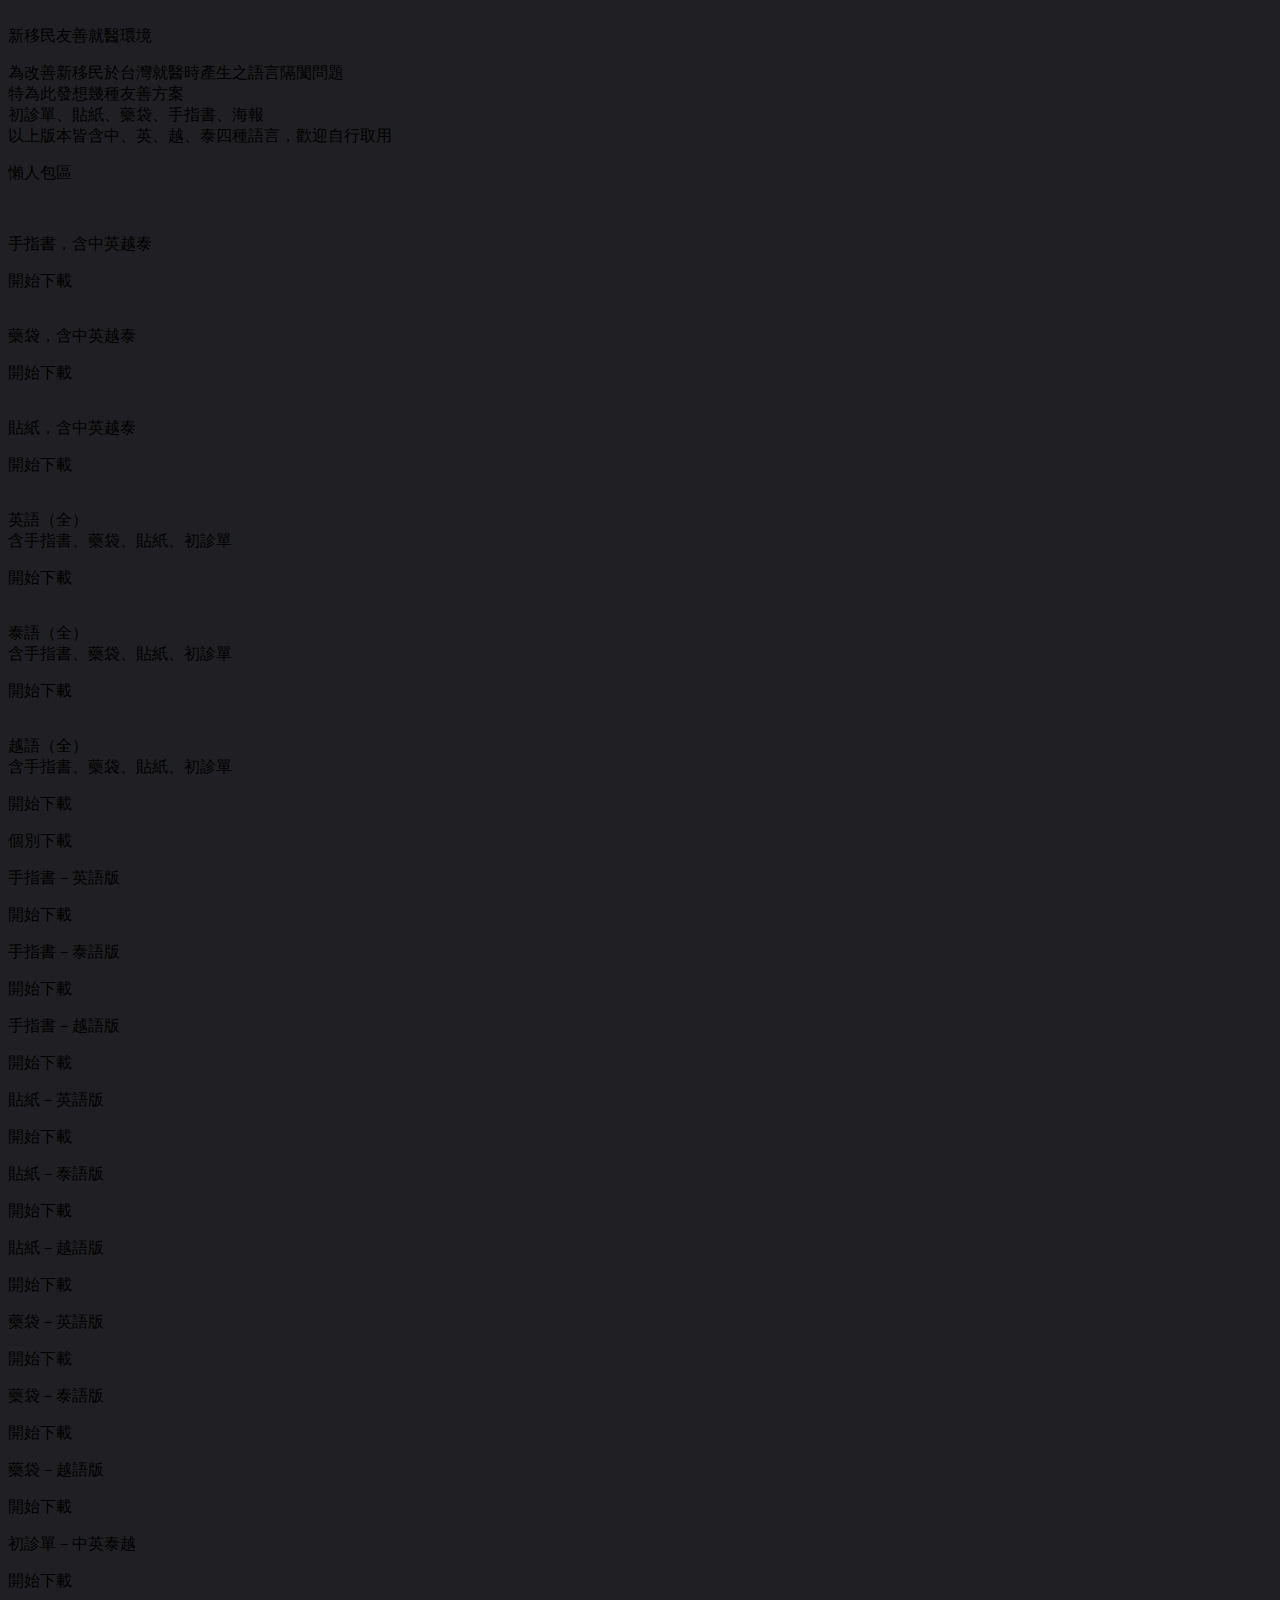
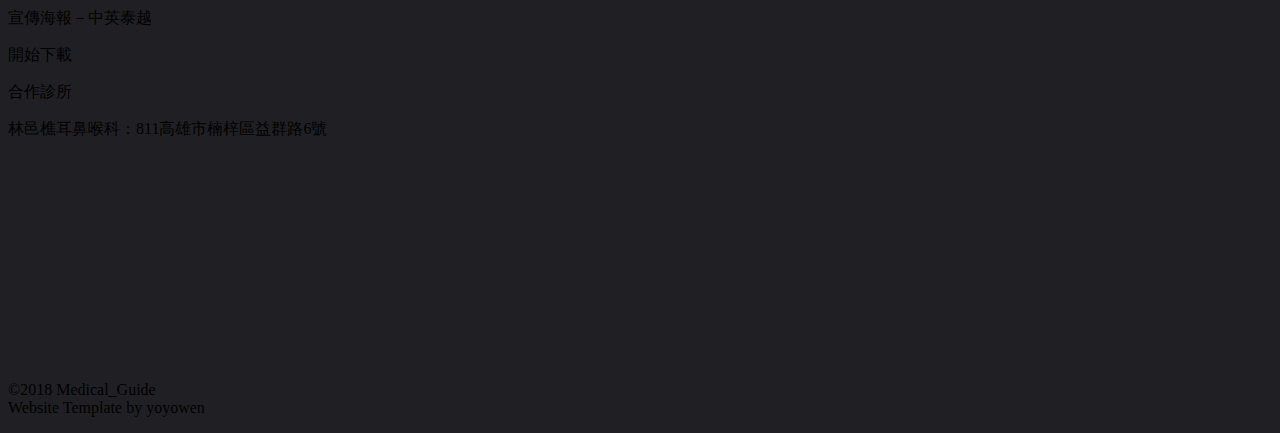
==== index.html @ f5ec99e2 "Update index.html" ====
<!DOCTYPE html>
<html lang="en">
<head>
	<meta charset="UTF-8">
	<title>新移民友善就醫</title>
	<link rel="stylesheet" href="all.css">
	<script src="https://code.jquery.com/jquery-3.1.0.js"></script>
</head>
<body bgcolor="#202024">
	<div class="intro" >
		<img src="pic/bg.jpg" alt="">
		<div class="intro_text">
		新移民友善就醫環境
			<p>
			為改善新移民於台灣就醫時產生之語言隔閡問題 <br>
			特為此發想幾種友善方案 <br>
			初診單、貼紙、藥袋、手指書、海報 <br>
			以上版本皆含中、英、越、泰四種語言，歡迎自行取用
			</p>
		</div>
	</div>
	<div class="wrap">
		<div class="title_1">
			<p>懶人包區</p>
		</div>

		<div class="box_1">
			<img src="pic/finger.jpg" alt="">
			<p>手指書，含中英越泰</p>
			<div class="button" onclick="location.href='doc/手指書（全）.rar'" style="cursor:pointer">
				開始下載
			</div>
		</div>
		<div class="box_1">
			<img src="pic/bag.jpg" alt="">
			<p>藥袋，含中英越泰</p>
			<div class="button" onclick="location.href='doc/藥袋（全）.rar'" style="cursor:pointer">
				開始下載
			</div>			
		</div>
		<div class="box_1">
			<img src="pic/smile.jpg" alt="">
			<p>貼紙，含中英越泰</p>
			<div class="button" onclick="location.href='doc/貼紙（全）.rar'" style="cursor:pointer">
				開始下載
			</div>
		</div>
		<div class="box_1">
			<img src="pic/english.jpg" alt="">
			<p>英語（全） <br> 含手指書、藥袋、貼紙、初診單</p>
			<div class="button" onclick="location.href='doc/英語（全）.rar'" style="cursor:pointer">
				開始下載
			</div>
		</div>
		<div class="box_1">
			<img src="pic/thai.jpg" alt="">
			<p>泰語（全） <br> 含手指書、藥袋、貼紙、初診單</p>
			<div class="button" onclick="location.href='doc/泰語（全）.rar'" style="cursor:pointer">
				開始下載
			</div>
		</div>
		<div class="box_1">
			<img src="pic/vie.jpg" alt="">
			<p>越語（全） <br> 含手指書、藥袋、貼紙、初診單</p>
			<div class="button" onclick="location.href='doc/越語（全）.rar'" style="cursor:pointer">
				開始下載
			</div>
		</div>

		<div class="title_1">
			<p>個別下載</p>
		</div>
		<div class="box_2">
			<p>手指書－英語版</p>
			<div class="button" onclick="location.href='doc/手指書－英語版.pdf'" style="cursor:pointer">
				開始下載
			</div>
		</div>
		<div class="box_2">
			<p>手指書－泰語版</p>
			<div class="button" onclick="location.href='doc/手指書－泰語版.pdf'" style="cursor:pointer">
				開始下載
			</div>
		</div>
		<div class="box_2">
			<p>手指書－越語版</p>
			<div class="button" onclick="location.href='doc/手指書－越語版.pdf'" style="cursor:pointer">
				開始下載
			</div>
		</div>
		<div class="box_2">
			<p>貼紙－英語版</p>
			<div class="button" onclick="location.href='doc/貼紙－英語版.rar'" style="cursor:pointer">
				開始下載
			</div>
		</div>
		<div class="box_2">
			<p>貼紙－泰語版</p>
			<div class="button" onclick="location.href='doc/貼紙－泰語版.rar'" style="cursor:pointer">
				開始下載
			</div>
		</div>
		<div class="box_2">
			<p>貼紙－越語版</p>
			<div class="button" onclick="location.href='doc/貼紙－越語版.rar'" style="cursor:pointer">
				開始下載
			</div>
		</div>
		<div class="box_2">
			<p>藥袋－英語版</p>
			<div class="button" onclick="location.href='doc/藥袋－英語版.pdf'" style="cursor:pointer">
				開始下載
			</div>
		</div>
		<div class="box_2">
			<p>藥袋－泰語版</p>
			<div class="button" onclick="location.href='doc/藥袋－泰語版.pdf'" style="cursor:pointer">
				開始下載
			</div>
		</div>
		<div class="box_2">
			<p>藥袋－越語版</p>
			<div class="button" onclick="location.href='doc/藥袋－越語版.pdf'" style="cursor:pointer">
				開始下載
			</div>
		</div>
		<div class="box_2">
			<p>初診單－中英泰越</p>
			<div class="button" onclick="location.href='doc/初診單4in1.pdf'" style="cursor:pointer">
				開始下載
			</div>
		</div>
		<div class="box_2">
			<p>宣傳海報－中英泰越</p>
			<div class="button" onclick="location.href='doc/宣傳海報.pptx'" style="cursor:pointer">
				開始下載
			</div>
		</div>
		<div class="title_1">
			<p>合作診所</p>
		</div>
		<div class="box_3">
			<p>林邑樵耳鼻喉科：811高雄市楠梓區益群路6號</p>
			<iframe src="https://www.google.com/maps/embed?pb=!1m18!1m12!1m3!1d3680.123410712861!2d120.29556561537717!3d22.72365393313476!2m3!1f0!2f0!3f0!3m2!1i1024!2i768!4f13.1!3m3!1m2!1s0x346e0f9ffc0f2d9b%3A0x970c317035883093!2zODEx6auY6ZuE5biC5qWg5qKT5Y2A55uK576k6LevNuiZnw!5e0!3m2!1szh-TW!2stw!4v1525762111910" width="900" height="205" frameborder="0" style="border:0" allowfullscreen></iframe>
		</div>
		<!--
		<div class="title_1">
			<p>照片集錦</p>
		</div>
		-->

	</div>
	<div class="footer">
			<p>©2018 Medical_Guide  <br>
			Website Template by yoyowen</p>
	</div>
</body>
</html>
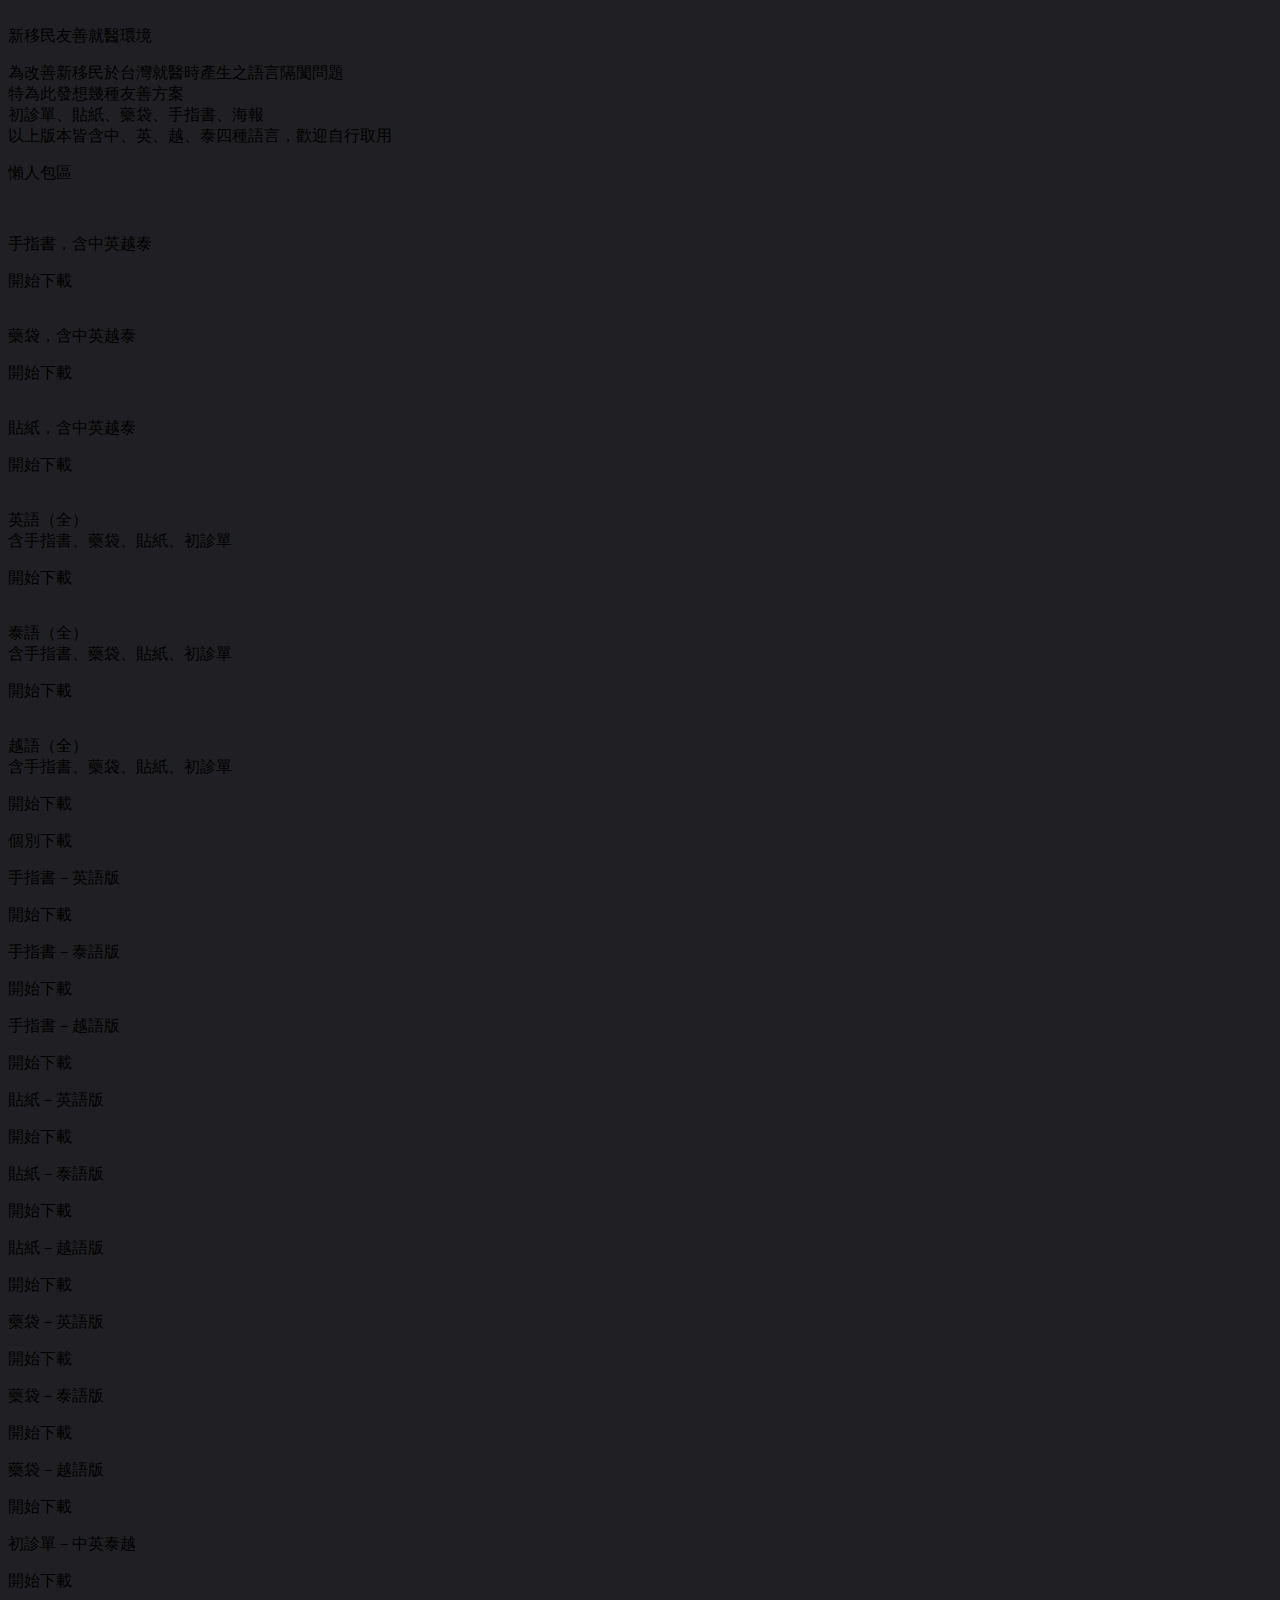
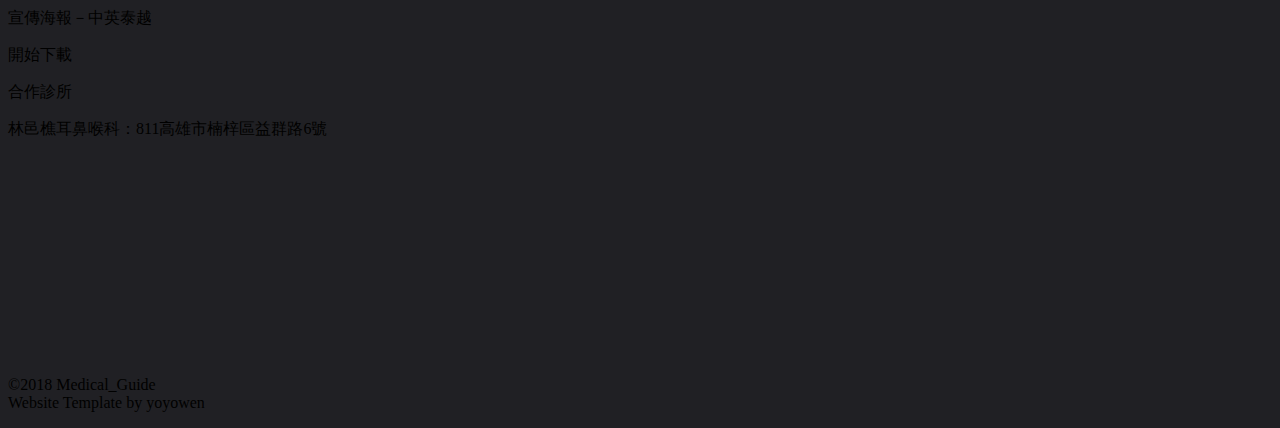
==== commit b1209f98: "Add files via upload" ====
--- a/index.html
+++ b/index.html
@@ -141,7 +141,7 @@
 		</div>
 		<div class="box_3">
 			<p>林邑樵耳鼻喉科：811高雄市楠梓區益群路6號</p>
-			<iframe src="https://www.google.com/maps/embed?pb=!1m18!1m12!1m3!1d3680.123410712861!2d120.29556561537717!3d22.72365393313476!2m3!1f0!2f0!3f0!3m2!1i1024!2i768!4f13.1!3m3!1m2!1s0x346e0f9ffc0f2d9b%3A0x970c317035883093!2zODEx6auY6ZuE5biC5qWg5qKT5Y2A55uK576k6LevNuiZnw!5e0!3m2!1szh-TW!2stw!4v1525762111910" width="900" height="205" frameborder="0" style="border:0" allowfullscreen></iframe>
+			<iframe src="https://www.google.com/maps/embed?pb=!1m18!1m12!1m3!1d3680.123410712861!2d120.29556561537717!3d22.72365393313476!2m3!1f0!2f0!3f0!3m2!1i1024!2i768!4f13.1!3m3!1m2!1s0x346e0f9ffc0f2d9b%3A0x970c317035883093!2zODEx6auY6ZuE5biC5qWg5qKT5Y2A55uK576k6LevNuiZnw!5e0!3m2!1szh-TW!2stw!4v1525762111910" width="900" height="200" frameborder="0" style="border:0" allowfullscreen></iframe>
 		</div>
 		<!--
 		<div class="title_1">
@@ -155,4 +155,4 @@
 			Website Template by yoyowen</p>
 	</div>
 </body>
-</html>
+</html>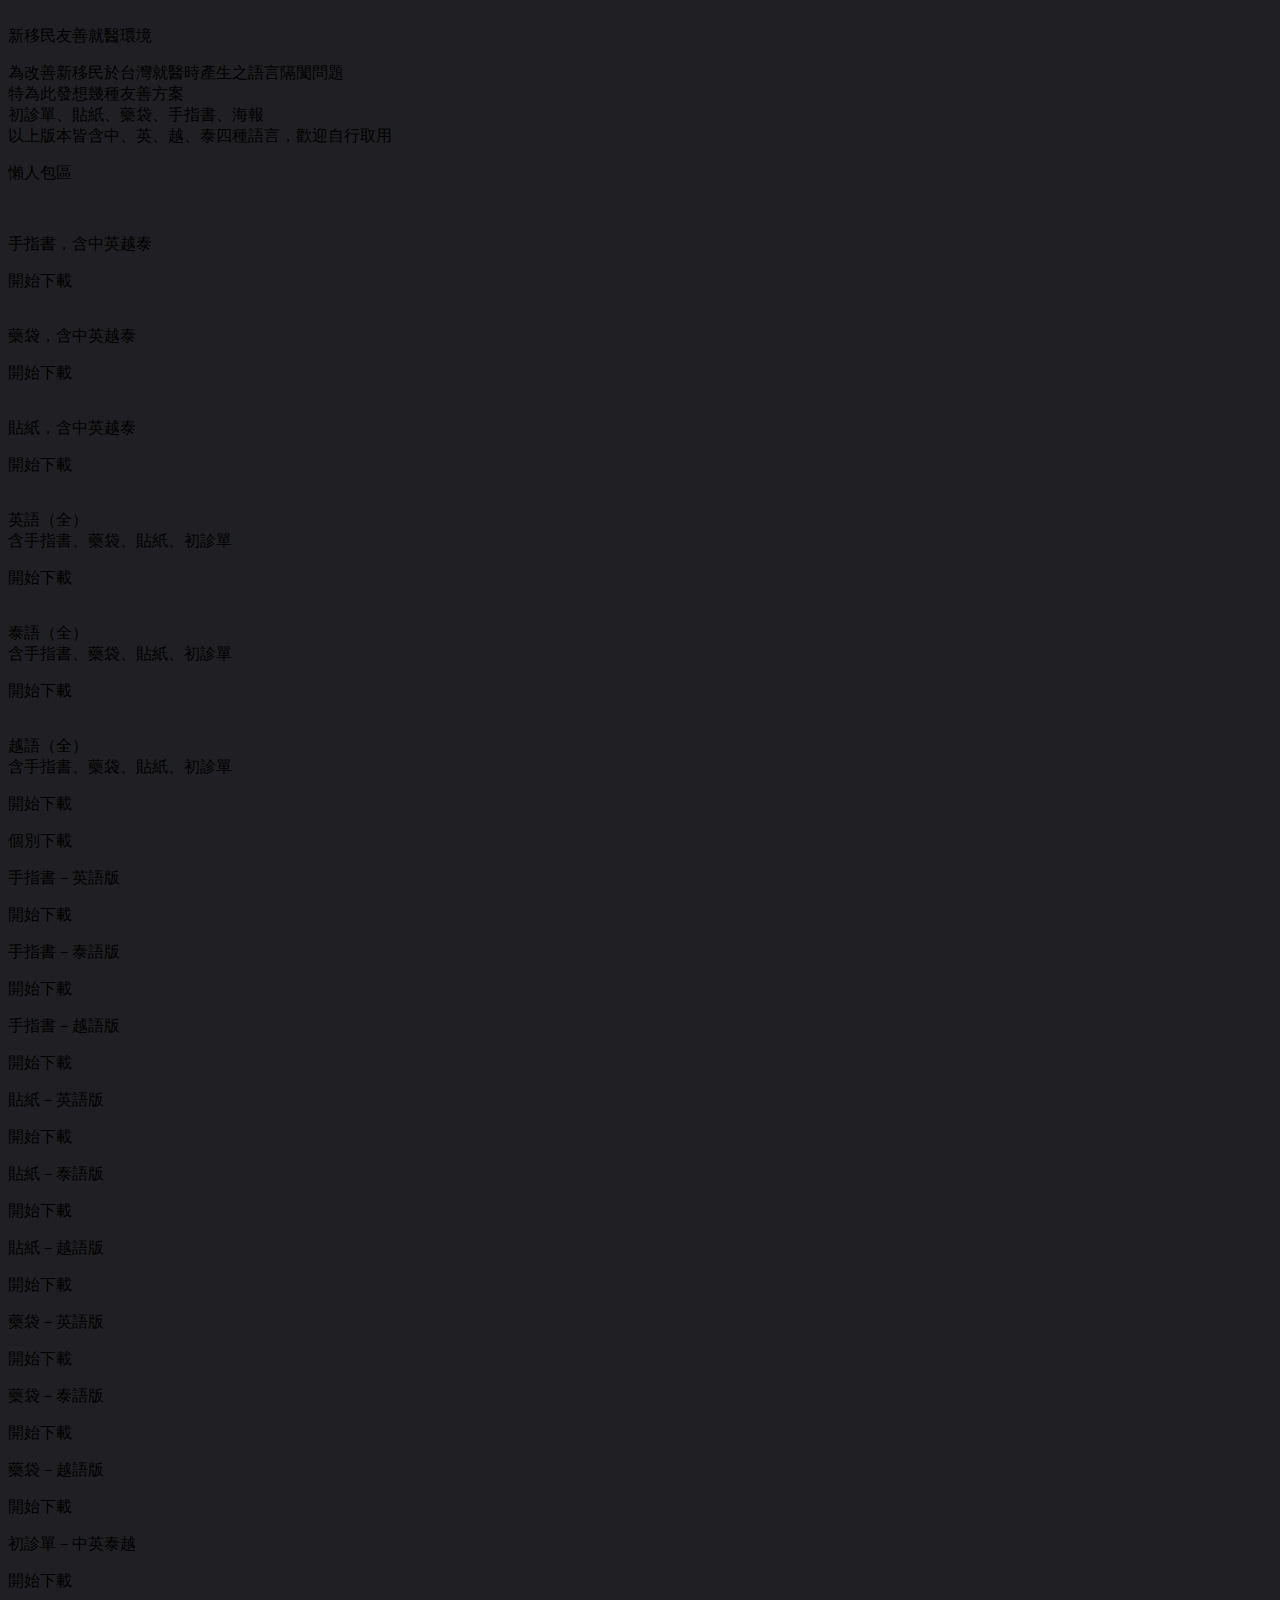
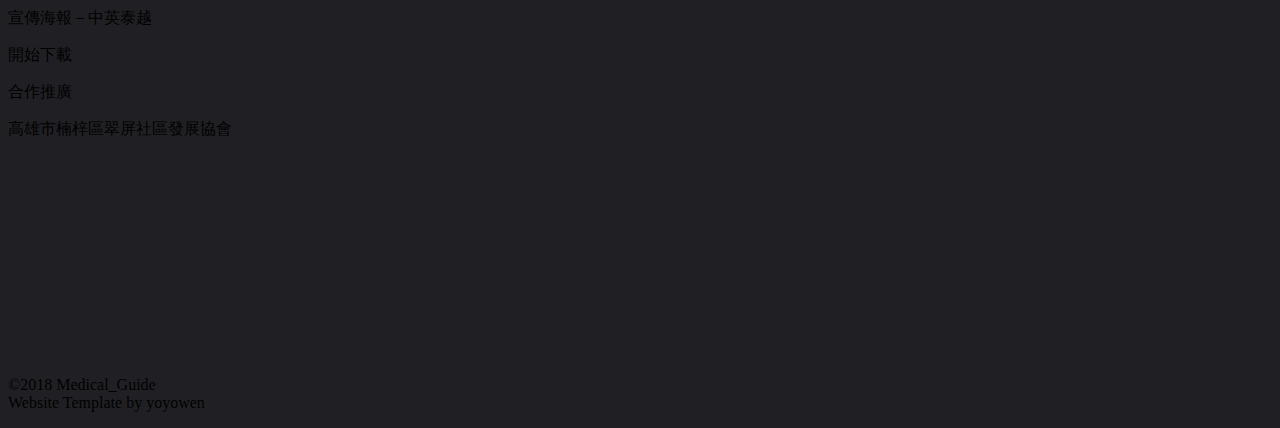
==== commit caa92d97: "Add files via upload" ====
--- a/index.html
+++ b/index.html
@@ -137,11 +137,11 @@
 			</div>
 		</div>
 		<div class="title_1">
-			<p>合作診所</p>
+			<p>合作推廣</p>
 		</div>
 		<div class="box_3">
-			<p>林邑樵耳鼻喉科：811高雄市楠梓區益群路6號</p>
-			<iframe src="https://www.google.com/maps/embed?pb=!1m18!1m12!1m3!1d3680.123410712861!2d120.29556561537717!3d22.72365393313476!2m3!1f0!2f0!3f0!3m2!1i1024!2i768!4f13.1!3m3!1m2!1s0x346e0f9ffc0f2d9b%3A0x970c317035883093!2zODEx6auY6ZuE5biC5qWg5qKT5Y2A55uK576k6LevNuiZnw!5e0!3m2!1szh-TW!2stw!4v1525762111910" width="900" height="200" frameborder="0" style="border:0" allowfullscreen></iframe>
+			<p>高雄市楠梓區翠屏社區發展協會</p>
+			<iframe src="https://www.google.com/maps/embed?pb=!1m14!1m8!1m3!1d230.00243305815562!2d120.3026482!3d22.7267944!3m2!1i1024!2i768!4f13.1!3m3!1m2!1s0x346e0fa16106aa2b%3A0xdc10e6360be429f3!2z6auY6ZuE5biC5qWg5qKT5Y2A57-g5bGP56S-5Y2A55m85bGV5Y2U5pyD!5e0!3m2!1szh-TW!2stw!4v1525763842924" width="900" height="200" frameborder="0" style="border:0" allowfullscreen></iframe>
 		</div>
 		<!--
 		<div class="title_1">
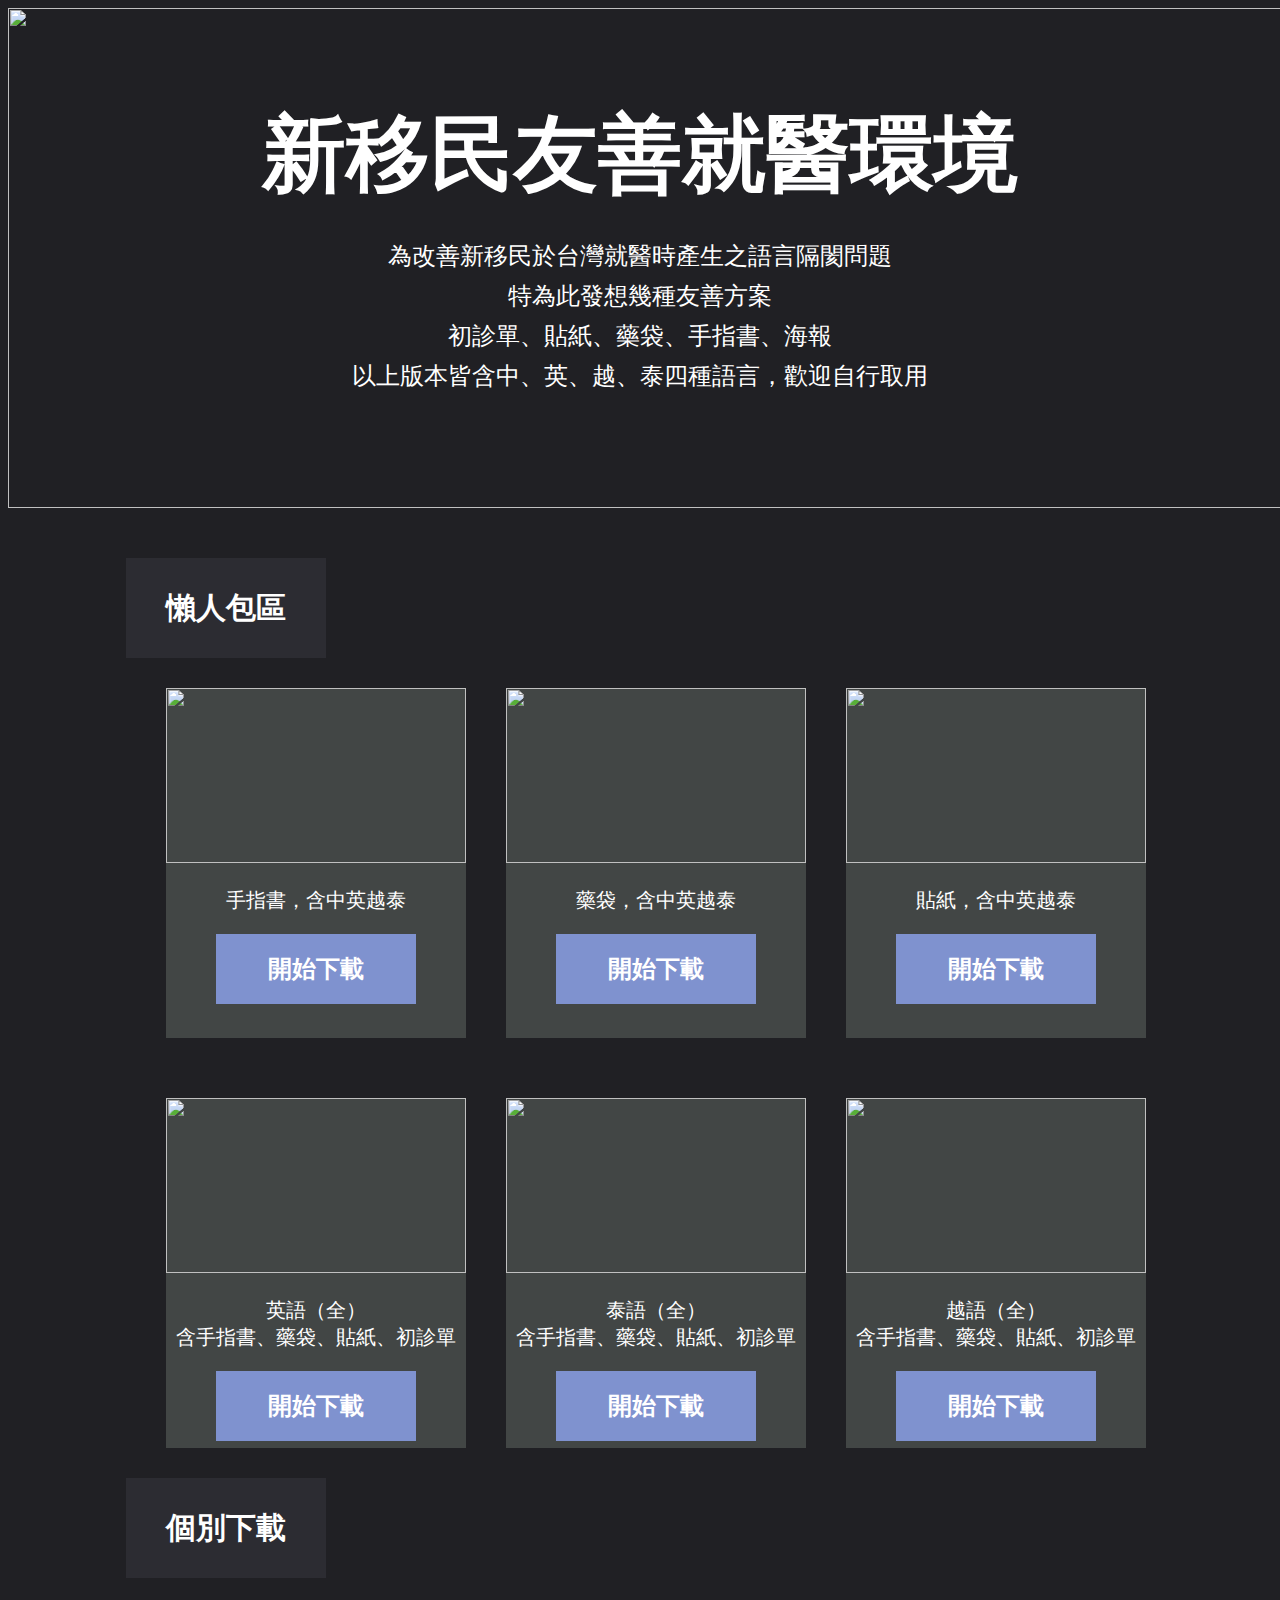
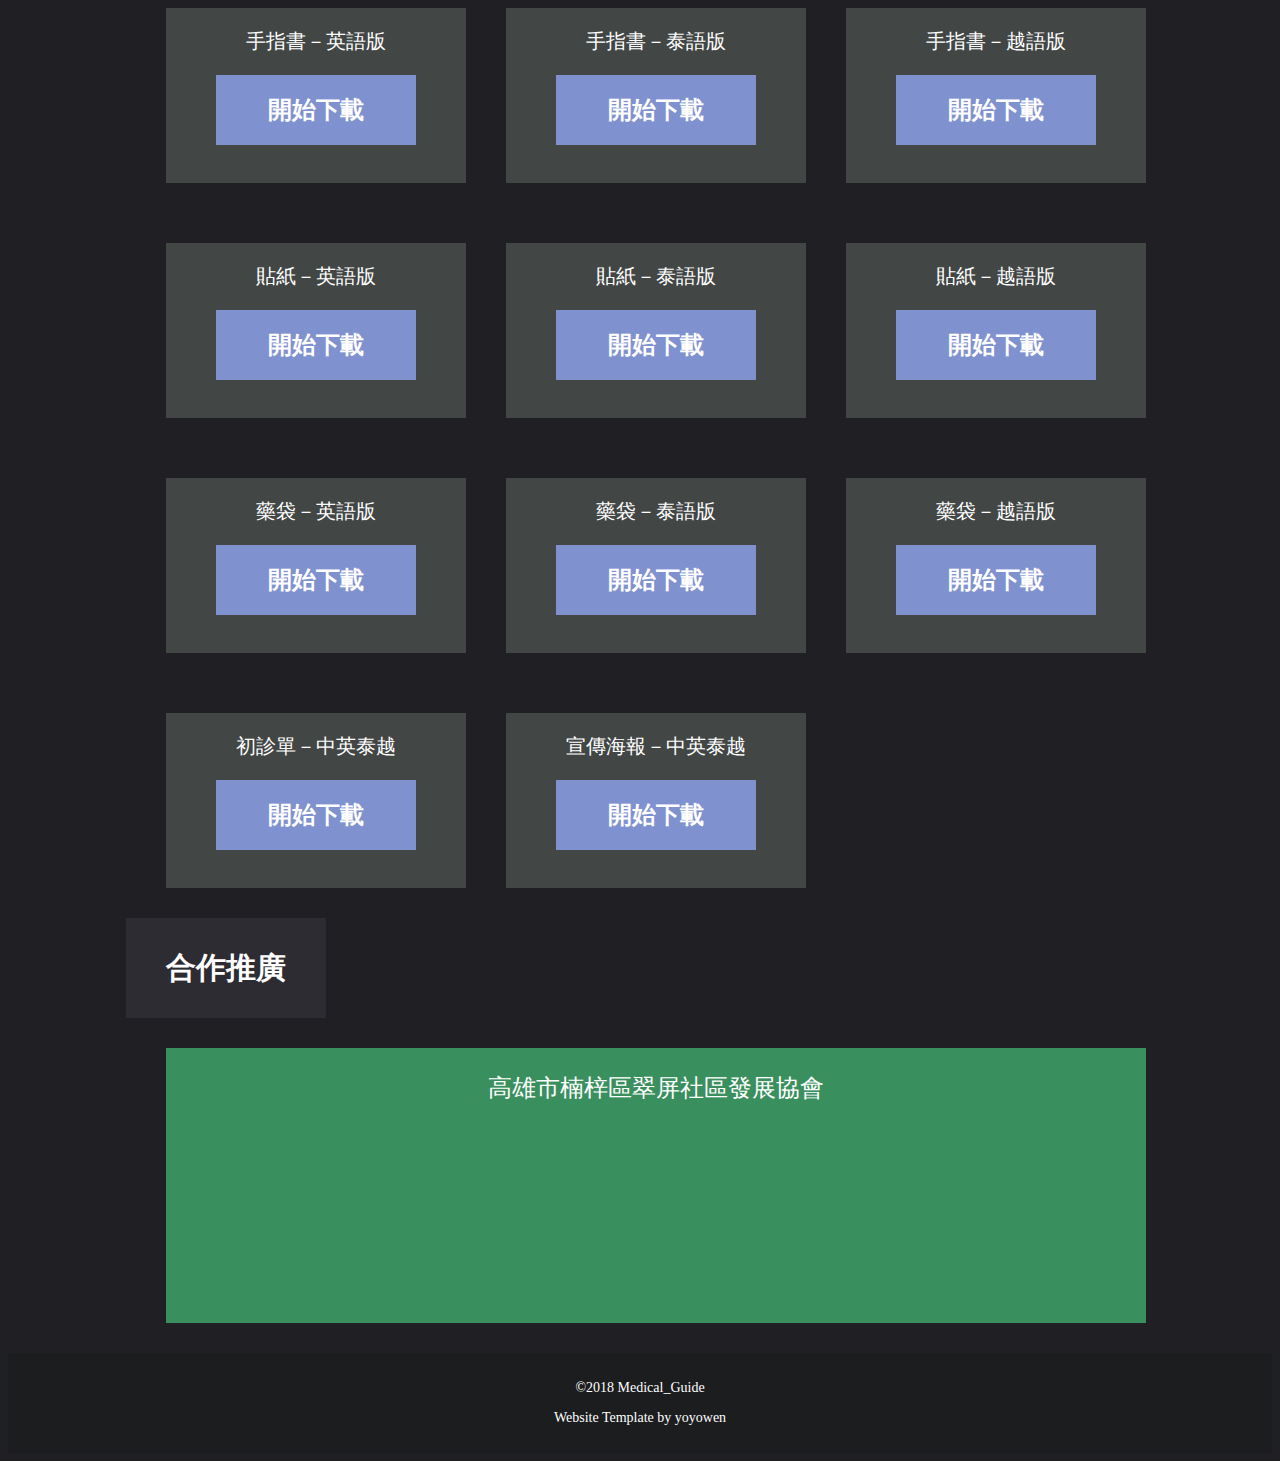
==== commit 95972dc3: "Merge pull request #1 from NoobTW/master" ====
--- a/index.html
+++ b/index.html
@@ -1,16 +1,44 @@
 <!DOCTYPE html>
-<html lang="en">
+<html lang="zh-Hant-TW">
 <head>
 	<meta charset="UTF-8">
 	<title>新移民友善就醫</title>
 	<link rel="stylesheet" href="all.css">
 	<script src="https://code.jquery.com/jquery-3.1.0.js"></script>
+
+	<meta name="description" content="為改善新移民於台灣就醫時產生之語言隔閡問題，特為此發想幾種友善方案。" />
+	<link rel="canonical" href="https://a1043309.github.io/Medical_guide" />
+	<meta property="og:site_name" content="新移民友善就醫環境" />
+	<meta property="og:type" content="website" />
+	<meta property="og:title" content="新移民友善就醫環境" />
+	<meta property="og:description" content="為改善新移民於台灣就醫時產生之語言隔閡問題，特為此發想幾種友善方案。" />
+	<meta property="og:url" content="https://a1043309.github.io/Medical_guide" />
+	<meta name="twitter:title" content="新移民友善就醫環境" />
+	<meta name="twitter:description" content="為改善新移民於台灣就醫時產生之語言隔閡問題，特為此發想幾種友善方案。" />
+	<meta name="twitter:url" content="https://a1043309.github.io/Medical_guide" />
+
+	<script type="application/ld+json">
+		{
+			"@context": "https://schema.org",
+			"@type": "WebSite",
+			"publisher": {
+				"@type": "Organization",
+				"name": "新移民友善就醫環境"
+			},
+			"url": "https://a1043309.github.io/Medical_guide",
+			"mainEntityOfPage": {
+				"@type": "WebPage",
+				"@id": "https://a1043309.github.io/Medical_guide"
+			},
+			"description": "為改善新移民於台灣就醫時產生之語言隔閡問題，特為此發想幾種友善方案。"
+		}
+	</script>
 </head>
 <body bgcolor="#202024">
 	<div class="intro" >
 		<img src="pic/bg.jpg" alt="">
 		<div class="intro_text">
-		新移民友善就醫環境
+		<h1>新移民友善就醫環境</h1>
 			<p>
 			為改善新移民於台灣就醫時產生之語言隔閡問題 <br>
 			特為此發想幾種友善方案 <br>
@@ -20,129 +48,135 @@
 		</div>
 	</div>
 	<div class="wrap">
-		<div class="title_1">
-			<p>懶人包區</p>
-		</div>
+		<section>
+				<div class="title_1">
+					<p>懶人包區</p>
+				</div>
 
-		<div class="box_1">
-			<img src="pic/finger.jpg" alt="">
-			<p>手指書，含中英越泰</p>
-			<div class="button" onclick="location.href='doc/手指書（全）.rar'" style="cursor:pointer">
-				開始下載
+				<div class="box_1">
+					<img src="pic/finger.jpg" alt="">
+					<p>手指書，含中英越泰</p>
+					<div class="button" onclick="location.href='doc/手指書（全）.rar'" style="cursor:pointer">
+						開始下載
+					</div>
+				</div>
+				<div class="box_1">
+					<img src="pic/bag.jpg" alt="">
+					<p>藥袋，含中英越泰</p>
+					<div class="button" onclick="location.href='doc/藥袋（全）.rar'" style="cursor:pointer">
+						開始下載
+					</div>			
+				</div>
+				<div class="box_1">
+					<img src="pic/smile.jpg" alt="">
+					<p>貼紙，含中英越泰</p>
+					<div class="button" onclick="location.href='doc/貼紙（全）.rar'" style="cursor:pointer">
+						開始下載
+					</div>
+				</div>
+				<div class="box_1">
+					<img src="pic/english.jpg" alt="">
+					<p>英語（全） <br> 含手指書、藥袋、貼紙、初診單</p>
+					<div class="button" onclick="location.href='doc/英語（全）.rar'" style="cursor:pointer">
+						開始下載
+					</div>
+				</div>
+				<div class="box_1">
+					<img src="pic/thai.jpg" alt="">
+					<p>泰語（全） <br> 含手指書、藥袋、貼紙、初診單</p>
+					<div class="button" onclick="location.href='doc/泰語（全）.rar'" style="cursor:pointer">
+						開始下載
+					</div>
+				</div>
+				<div class="box_1">
+					<img src="pic/vie.jpg" alt="">
+					<p>越語（全） <br> 含手指書、藥袋、貼紙、初診單</p>
+					<div class="button" onclick="location.href='doc/越語（全）.rar'" style="cursor:pointer">
+						開始下載
+					</div>
+				</div>
+		</section>
+
+		<section>
+			<div class="title_1">
+				<p>個別下載</p>
 			</div>
-		</div>
-		<div class="box_1">
-			<img src="pic/bag.jpg" alt="">
-			<p>藥袋，含中英越泰</p>
-			<div class="button" onclick="location.href='doc/藥袋（全）.rar'" style="cursor:pointer">
-				開始下載
-			</div>			
-		</div>
-		<div class="box_1">
-			<img src="pic/smile.jpg" alt="">
-			<p>貼紙，含中英越泰</p>
-			<div class="button" onclick="location.href='doc/貼紙（全）.rar'" style="cursor:pointer">
-				開始下載
+			<div class="box_2">
+				<p>手指書－英語版</p>
+				<div class="button" onclick="location.href='doc/手指書－英語版.pdf'" style="cursor:pointer">
+					開始下載
+				</div>
 			</div>
-		</div>
-		<div class="box_1">
-			<img src="pic/english.jpg" alt="">
-			<p>英語（全） <br> 含手指書、藥袋、貼紙、初診單</p>
-			<div class="button" onclick="location.href='doc/英語（全）.rar'" style="cursor:pointer">
-				開始下載
+			<div class="box_2">
+				<p>手指書－泰語版</p>
+				<div class="button" onclick="location.href='doc/手指書－泰語版.pdf'" style="cursor:pointer">
+					開始下載
+				</div>
 			</div>
-		</div>
-		<div class="box_1">
-			<img src="pic/thai.jpg" alt="">
-			<p>泰語（全） <br> 含手指書、藥袋、貼紙、初診單</p>
-			<div class="button" onclick="location.href='doc/泰語（全）.rar'" style="cursor:pointer">
-				開始下載
+			<div class="box_2">
+				<p>手指書－越語版</p>
+				<div class="button" onclick="location.href='doc/手指書－越語版.pdf'" style="cursor:pointer">
+					開始下載
+				</div>
 			</div>
-		</div>
-		<div class="box_1">
-			<img src="pic/vie.jpg" alt="">
-			<p>越語（全） <br> 含手指書、藥袋、貼紙、初診單</p>
-			<div class="button" onclick="location.href='doc/越語（全）.rar'" style="cursor:pointer">
-				開始下載
+			<div class="box_2">
+				<p>貼紙－英語版</p>
+				<div class="button" onclick="location.href='doc/貼紙－英語版.rar'" style="cursor:pointer">
+					開始下載
+				</div>
 			</div>
-		</div>
-
-		<div class="title_1">
-			<p>個別下載</p>
-		</div>
-		<div class="box_2">
-			<p>手指書－英語版</p>
-			<div class="button" onclick="location.href='doc/手指書－英語版.pdf'" style="cursor:pointer">
-				開始下載
+			<div class="box_2">
+				<p>貼紙－泰語版</p>
+				<div class="button" onclick="location.href='doc/貼紙－泰語版.rar'" style="cursor:pointer">
+					開始下載
+				</div>
 			</div>
-		</div>
-		<div class="box_2">
-			<p>手指書－泰語版</p>
-			<div class="button" onclick="location.href='doc/手指書－泰語版.pdf'" style="cursor:pointer">
-				開始下載
+			<div class="box_2">
+				<p>貼紙－越語版</p>
+				<div class="button" onclick="location.href='doc/貼紙－越語版.rar'" style="cursor:pointer">
+					開始下載
+				</div>
 			</div>
-		</div>
-		<div class="box_2">
-			<p>手指書－越語版</p>
-			<div class="button" onclick="location.href='doc/手指書－越語版.pdf'" style="cursor:pointer">
-				開始下載
+			<div class="box_2">
+				<p>藥袋－英語版</p>
+				<div class="button" onclick="location.href='doc/藥袋－英語版.pdf'" style="cursor:pointer">
+					開始下載
+				</div>
 			</div>
-		</div>
-		<div class="box_2">
-			<p>貼紙－英語版</p>
-			<div class="button" onclick="location.href='doc/貼紙－英語版.rar'" style="cursor:pointer">
-				開始下載
+			<div class="box_2">
+				<p>藥袋－泰語版</p>
+				<div class="button" onclick="location.href='doc/藥袋－泰語版.pdf'" style="cursor:pointer">
+					開始下載
+				</div>
 			</div>
-		</div>
-		<div class="box_2">
-			<p>貼紙－泰語版</p>
-			<div class="button" onclick="location.href='doc/貼紙－泰語版.rar'" style="cursor:pointer">
-				開始下載
+			<div class="box_2">
+				<p>藥袋－越語版</p>
+				<div class="button" onclick="location.href='doc/藥袋－越語版.pdf'" style="cursor:pointer">
+					開始下載
+				</div>
 			</div>
-		</div>
-		<div class="box_2">
-			<p>貼紙－越語版</p>
-			<div class="button" onclick="location.href='doc/貼紙－越語版.rar'" style="cursor:pointer">
-				開始下載
+			<div class="box_2">
+				<p>初診單－中英泰越</p>
+				<div class="button" onclick="location.href='doc/初診單4in1.pdf'" style="cursor:pointer">
+					開始下載
+				</div>
 			</div>
-		</div>
-		<div class="box_2">
-			<p>藥袋－英語版</p>
-			<div class="button" onclick="location.href='doc/藥袋－英語版.pdf'" style="cursor:pointer">
-				開始下載
+			<div class="box_2">
+				<p>宣傳海報－中英泰越</p>
+				<div class="button" onclick="location.href='doc/宣傳海報.pptx'" style="cursor:pointer">
+					開始下載
+				</div>
 			</div>
-		</div>
-		<div class="box_2">
-			<p>藥袋－泰語版</p>
-			<div class="button" onclick="location.href='doc/藥袋－泰語版.pdf'" style="cursor:pointer">
-				開始下載
+		</section>
+		<section>
+			<div class="title_1">
+				<p>合作推廣</p>
 			</div>
-		</div>
-		<div class="box_2">
-			<p>藥袋－越語版</p>
-			<div class="button" onclick="location.href='doc/藥袋－越語版.pdf'" style="cursor:pointer">
-				開始下載
+			<div class="box_3">
+				<p>高雄市楠梓區翠屏社區發展協會</p>
+				<iframe src="https://www.google.com/maps/embed?pb=!1m14!1m8!1m3!1d230.00243305815562!2d120.3026482!3d22.7267944!3m2!1i1024!2i768!4f13.1!3m3!1m2!1s0x346e0fa16106aa2b%3A0xdc10e6360be429f3!2z6auY6ZuE5biC5qWg5qKT5Y2A57-g5bGP56S-5Y2A55m85bGV5Y2U5pyD!5e0!3m2!1szh-TW!2stw!4v1525763842924" width="980" height="200" frameborder="0" style="border:0" allowfullscreen></iframe>
 			</div>
-		</div>
-		<div class="box_2">
-			<p>初診單－中英泰越</p>
-			<div class="button" onclick="location.href='doc/初診單4in1.pdf'" style="cursor:pointer">
-				開始下載
-			</div>
-		</div>
-		<div class="box_2">
-			<p>宣傳海報－中英泰越</p>
-			<div class="button" onclick="location.href='doc/宣傳海報.pptx'" style="cursor:pointer">
-				開始下載
-			</div>
-		</div>
-		<div class="title_1">
-			<p>合作推廣</p>
-		</div>
-		<div class="box_3">
-			<p>高雄市楠梓區翠屏社區發展協會</p>
-			<iframe src="https://www.google.com/maps/embed?pb=!1m14!1m8!1m3!1d230.00243305815562!2d120.3026482!3d22.7267944!3m2!1i1024!2i768!4f13.1!3m3!1m2!1s0x346e0fa16106aa2b%3A0xdc10e6360be429f3!2z6auY6ZuE5biC5qWg5qKT5Y2A57-g5bGP56S-5Y2A55m85bGV5Y2U5pyD!5e0!3m2!1szh-TW!2stw!4v1525763842924" width="900" height="200" frameborder="0" style="border:0" allowfullscreen></iframe>
-		</div>
+		</section>
 		<!--
 		<div class="title_1">
 			<p>照片集錦</p>
--- a/all.css
+++ b/all.css
@@ -0,0 +1,144 @@
+.intro{
+	width: cover;
+	height: 500px;
+	display: block;
+	margin: auto;
+}
+.intro img{
+	width: 100%;
+	height: 500px;
+	z-index: -1;
+	position: absolute;
+}
+@media(max-width: 1028px){
+	.intro{
+		width: 1028px;
+	}
+	.intro img{
+		width: 1028px;
+	}
+}
+.intro_text{
+	color: white;
+	font-size: 84px;
+	font-weight: bold;
+	font-family: 微軟正黑體;
+	text-align: center;
+	padding-top: 90px;
+	clear: both;
+}
+.intro_text p{
+	font-size: 24px;
+	font-weight: normal;
+	line-height: 40px;
+}
+.wrap{
+	width: 1028px;
+	margin: auto;
+}
+.title_1{
+	width: 200px;
+	height: 100px;
+	background-color: #2c2c32;
+	margin-top: 50px;
+	position: relative;
+	clear: both;
+}
+.title_1 p{
+	font-family: 微軟正黑體;
+	font-size: 30px;
+	font-weight: bold;
+	color: #FFFFFF;
+	text-align: center;
+	line-height: 100px;
+}
+.box_1{
+	width: 300px;
+	height: 350px;
+	margin-top: 30px;
+	margin-left: 40px;
+	margin-bottom: 30px;
+	background-color:  rgb(147,160,147,0.3);
+	float: left;
+}
+.box_1 img{
+	width: 300px;
+	height: 175px;
+}
+.box_1 p{
+	font-family: 微軟正黑體;
+	font-size: 20px;
+	color: white;
+	text-align: center;
+}
+.button{
+	width: 200px;
+	height: 70px;
+	background-color: #7f92cf;
+	margin-left: 50px;
+	font-family: 微軟正黑體;
+	font-size: 24px;
+	font-weight: bold;
+	color: white;
+	text-align: center;
+	line-height: 70px;
+}
+.button:hover{
+	background-color: #70c7be;
+}
+.box_2{
+	width: 300px;
+	height: 175px;
+	margin-top: 30px;
+	margin-left: 40px;
+	margin-bottom: 30px;
+	background-color:  rgb(147,160,147,0.3);
+	float: left;
+}
+.box_2 p{
+	font-family: 微軟正黑體;
+	font-size: 20px;
+	color: white;
+	text-align: center;
+}
+.box_3{
+	width: 980px;
+	height: 275px;
+	margin-top: 30px;
+	margin-left: 40px;
+	margin-bottom: 30px;
+	background-color:  rgb(83,254,151,0.5);
+	float: left;
+}
+.box_3 p{
+	font-family: 微軟正黑體;
+	font-size: 24px;
+	color: white;
+	text-align: center;
+}
+.footer{
+	width: cover;
+	height: 100px;
+	background-color: rgb(23,26,23,0.5);
+	clear: both;
+	display: block;
+	margin: auto;
+}
+.footer p{
+	font-family: 微軟正黑體;
+	font-size: 14px;
+	color: white;
+	text-align: center;
+	line-height: 30px;
+	padding-top: 20px;
+}
+@media(max-width: 1028px){
+	.footer{
+		width: 1028px;
+	}
+}
+h1{
+	font-size: inherit;
+	margin: 0;
+	padding: 0;
+}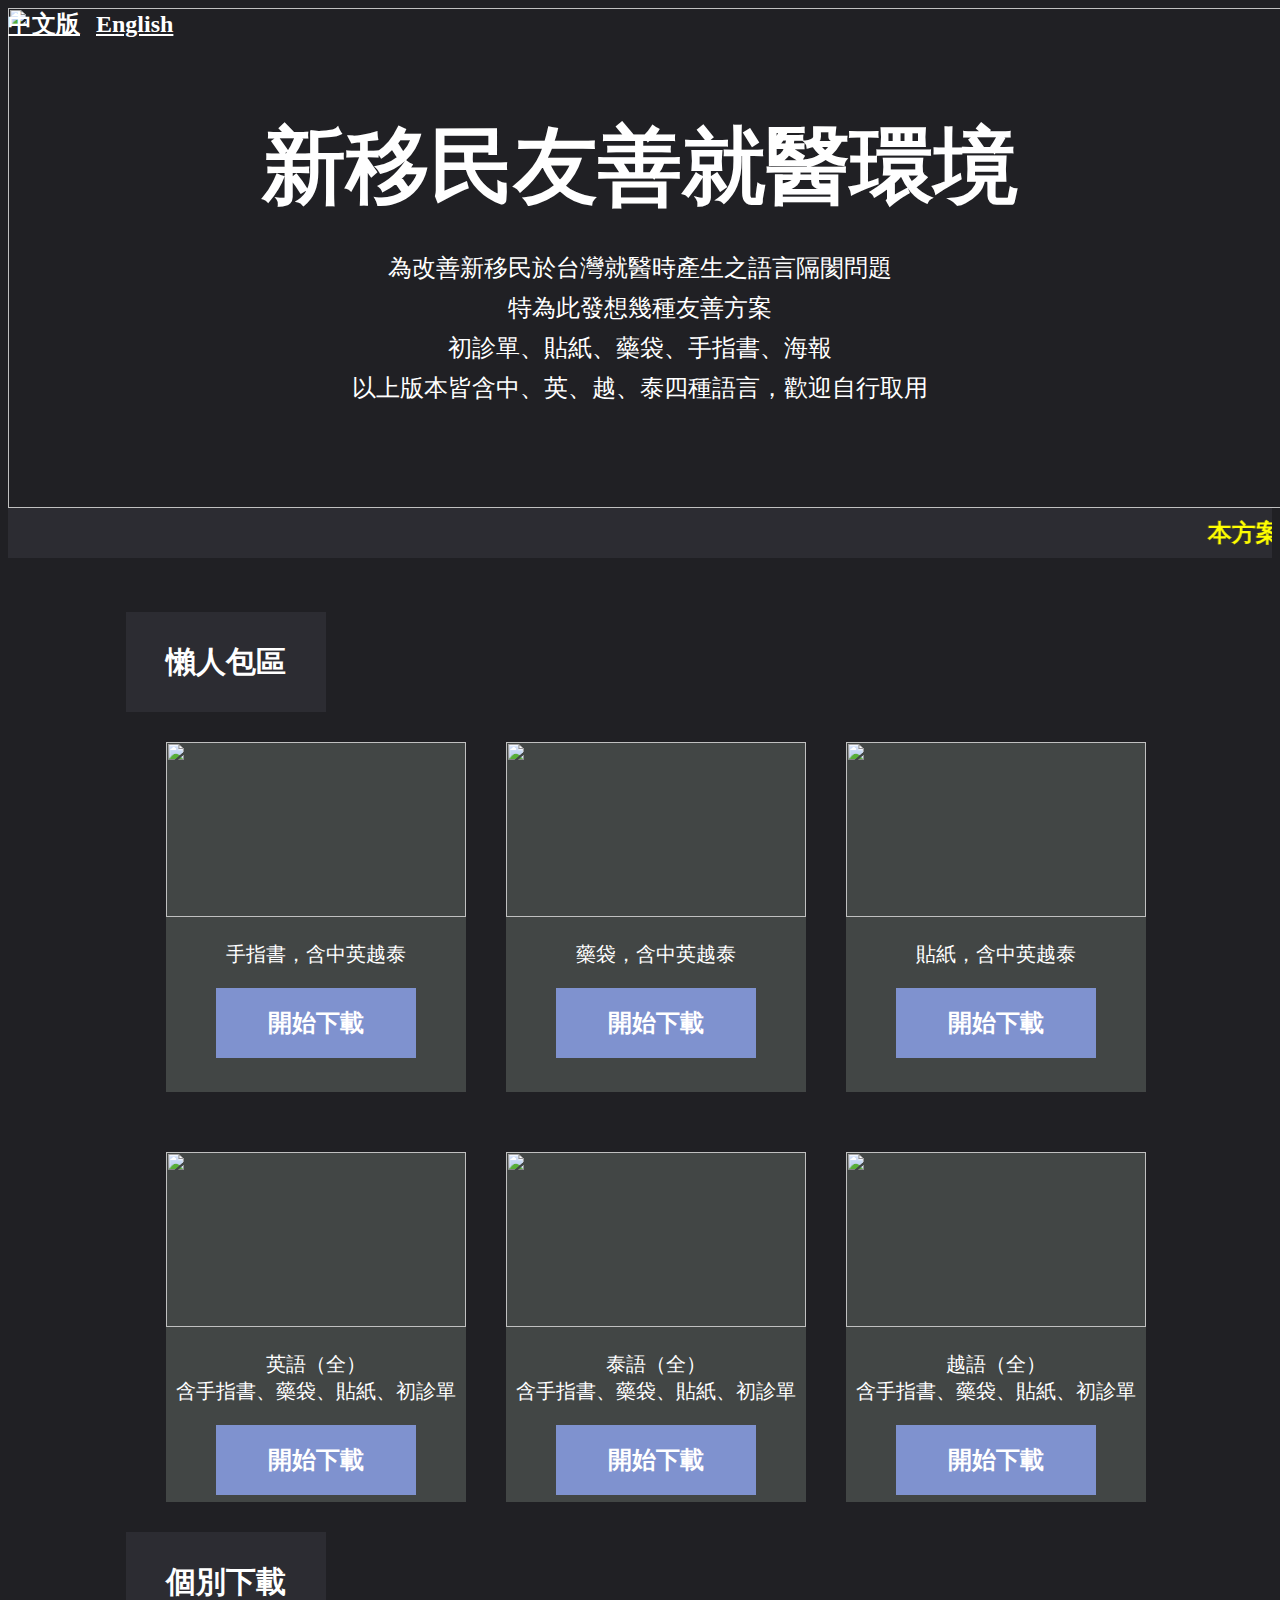
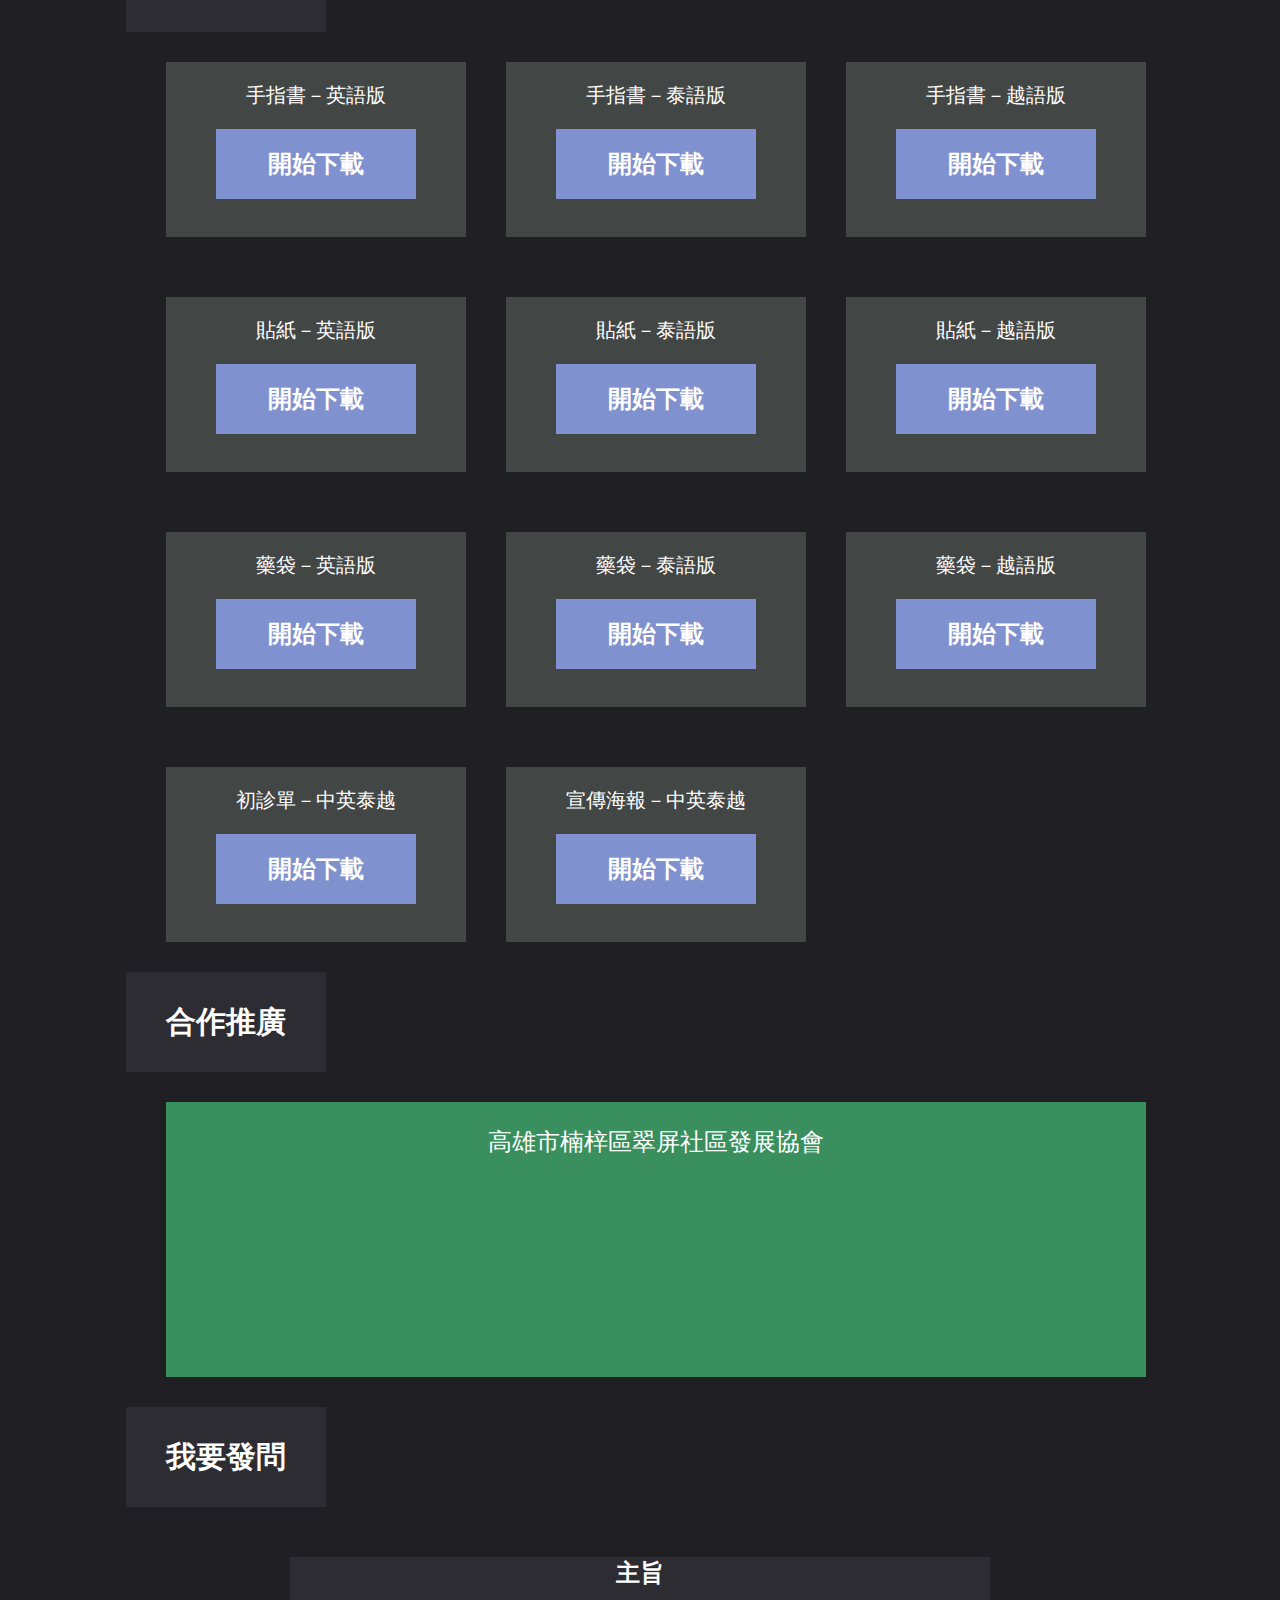
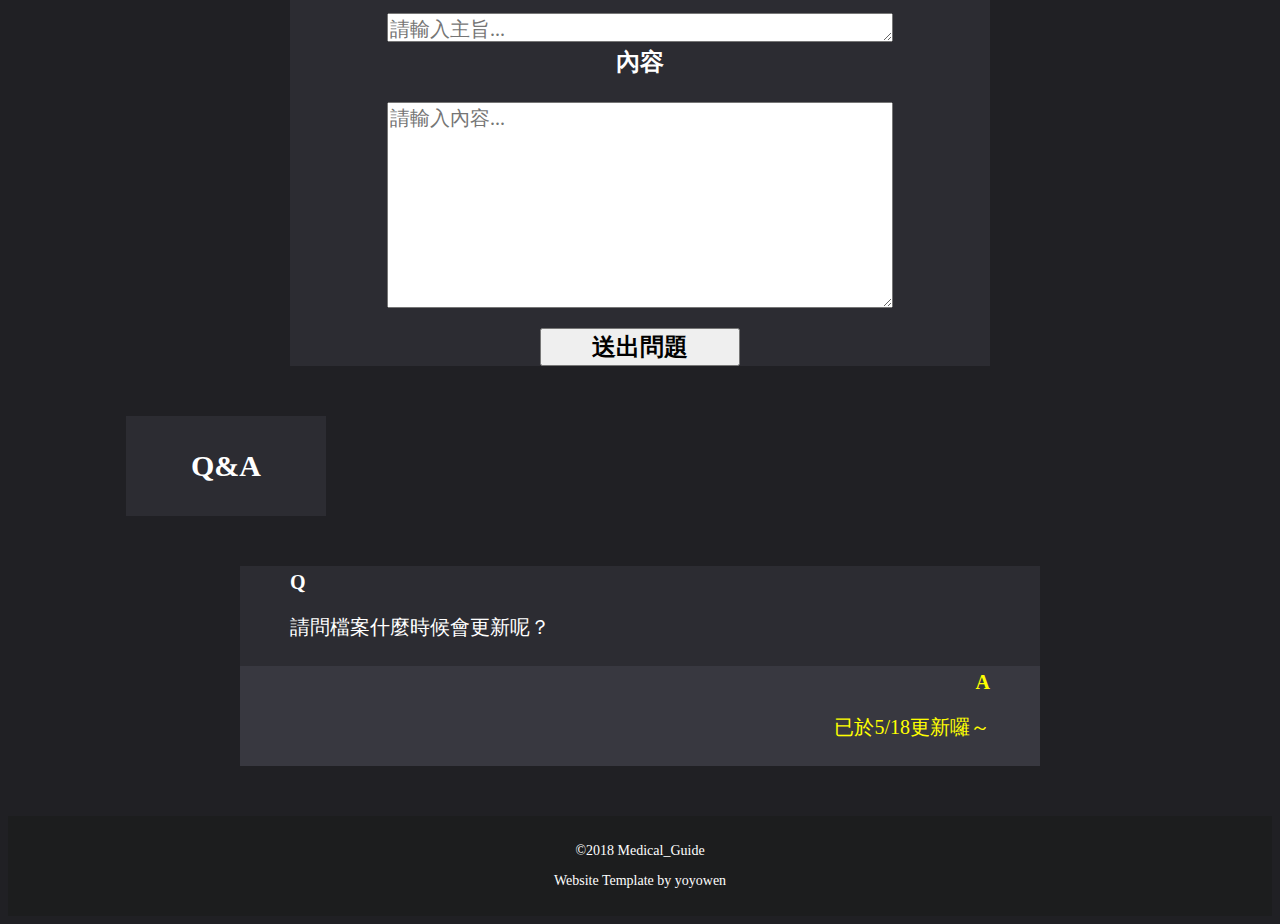
==== commit 57fbd490: "Add files via upload" ====
--- a/index.html
+++ b/index.html
@@ -2,10 +2,13 @@
 <html lang="zh-Hant-TW">
 <head>
 	<meta charset="UTF-8">
-	<title>新移民友善就醫</title>
+	<link rel="icon" href="favicon.ico" type="image/x-icon" />
+	<link rel="shortcut icon" href="favicon.ico" type="image/x-icon" />
+	<title>新移民友善就醫環境</title>
 	<link rel="stylesheet" href="all.css">
-	<script src="https://code.jquery.com/jquery-3.1.0.js"></script>
-
+	<script src="https://code.jquery.com/jquery-3.2.1.js"></script>
+	<script type="text/javascript" src="all.js"></script>
+	
 	<meta name="description" content="為改善新移民於台灣就醫時產生之語言隔閡問題，特為此發想幾種友善方案。" />
 	<link rel="canonical" href="https://a1043309.github.io/Medical_guide" />
 	<meta property="og:site_name" content="新移民友善就醫環境" />
@@ -16,6 +19,7 @@
 	<meta name="twitter:title" content="新移民友善就醫環境" />
 	<meta name="twitter:description" content="為改善新移民於台灣就醫時產生之語言隔閡問題，特為此發想幾種友善方案。" />
 	<meta name="twitter:url" content="https://a1043309.github.io/Medical_guide" />
+	<meta name="google-site-verification" content="i4aGb1o3jdcKOvKvRAHN3M4En1uQytuSmQZ7HaQLWXY" />
 
 	<script type="application/ld+json">
 		{
@@ -37,8 +41,12 @@
 <body bgcolor="#202024">
 	<div class="intro" >
 		<img src="pic/bg.jpg" alt="">
+		<div class="version">
+			<a href="index.html">中文版</a> &nbsp&nbsp 
+			<a href="index_e.html">English</a>
+		</div>
 		<div class="intro_text">
-		<h1>新移民友善就醫環境</h1>
+			<h1>新移民友善就醫環境</h1>
 			<p>
 			為改善新移民於台灣就醫時產生之語言隔閡問題 <br>
 			特為此發想幾種友善方案 <br>
@@ -47,6 +55,8 @@
 			</p>
 		</div>
 	</div>
+	<marquee behavior="" direction="" class="run" scrollamount="8">本方案請配合醫療人員指示使用&nbsp&nbsp&nbsp&nbsp&nbsp&nbsp&nbsp&nbsp&nbsp&nbsp&nbsp&nbsp&nbsp&nbsp&nbsp&nbsp&nbsp&nbsp&nbsp&nbsp&nbsp&nbsp&nbsp&nbsp&nbsp&nbsp&nbsp&nbsp&nbsp&nbsp&nbsp&nbsp&nbsp&nbsp&nbsp&nbsp&nbsp&nbsp&nbsp最新檔案已於5/18更新</marquee>
+	
 	<div class="wrap">
 		<section>
 				<div class="title_1">
@@ -177,16 +187,33 @@
 				<iframe src="https://www.google.com/maps/embed?pb=!1m14!1m8!1m3!1d230.00243305815562!2d120.3026482!3d22.7267944!3m2!1i1024!2i768!4f13.1!3m3!1m2!1s0x346e0fa16106aa2b%3A0xdc10e6360be429f3!2z6auY6ZuE5biC5qWg5qKT5Y2A57-g5bGP56S-5Y2A55m85bGV5Y2U5pyD!5e0!3m2!1szh-TW!2stw!4v1525763842924" width="980" height="200" frameborder="0" style="border:0" allowfullscreen></iframe>
 			</div>
 		</section>
-		<!--
-		<div class="title_1">
-			<p>照片集錦</p>
-		</div>
-		-->
-
+		
+		<div class="title_2" style="cursor:pointer">
+			<p>我要發問</p>
+		</div>
+		<div class="qa">
+			<p>主旨</p> <textarea name="" id="subject" cols="30" rows="1" placeholder="請輸入主旨..."></textarea>	
+			<p>內容</p><textarea name="" id="con" cols="30" rows="10" placeholder="請輸入內容..."></textarea>
+			<input type="button" id="re" value="送出問題" onclick="reset();">
+		</div>
+
+		<div class="title_3" style="cursor:pointer">
+			<p>Q&A</p>
+		</div>
+		<div class="ask">
+			Q
+			<p>請問檔案什麼時候會更新呢？</p>
+		</div>
+		<div class="reply">
+			A
+			<p>已於5/18更新囉～</p>
+		</div>
+	
+		
 	</div>
 	<div class="footer">
 			<p>©2018 Medical_Guide  <br>
 			Website Template by yoyowen</p>
 	</div>
 </body>
-</html>+</html>
--- a/all.css
+++ b/all.css
@@ -18,13 +18,22 @@
 		width: 1028px;
 	}
 }
+.version a{
+	color: white;
+	font-family: 微軟正黑體;
+	font-size: 24px;
+	font-weight: bold;
+}
+.version a:hover{
+	color: yellow;
+}
 .intro_text{
 	color: white;
 	font-size: 84px;
 	font-weight: bold;
 	font-family: 微軟正黑體;
 	text-align: center;
-	padding-top: 90px;
+	padding-top: 70px;
 	clear: both;
 }
 .intro_text p{
@@ -32,6 +41,26 @@
 	font-weight: normal;
 	line-height: 40px;
 }
+.run{
+	height: 50px;
+	font-size: 24px;
+	font-family: 微軟正黑體;
+	font-weight: bold;
+	line-height: 50px;
+	color: yellow;
+	background-color: #2c2c32;
+}
+/*
+.run2{
+	height: 50px;
+	font-size: 24px;
+	font-family: 微軟正黑體;
+	font-weight: bold;
+	line-height: 50px;
+	color: red;
+	background-color: #2c2c32;
+}
+*/
 .wrap{
 	width: 1028px;
 	margin: auto;
@@ -116,6 +145,159 @@
 	color: white;
 	text-align: center;
 }
+.title_2{
+	width: 200px;
+	height: 100px;
+	background-color: #2c2c32;
+	margin-top: 50px;
+	position: relative;
+	clear: both;
+	display: block;
+}
+.title_2 p{
+	font-family: 微軟正黑體;
+	font-size: 30px;
+	font-weight: bold;
+	color: #FFFFFF;
+	text-align: center;
+	line-height: 100px;
+}
+.title_2:hover{
+	width: 200px;
+	height: 100px;
+	background-color: #70c7be;
+	margin-top: 50px;
+	position: relative;
+}
+.title_2 p:hover{
+	font-family: 微軟正黑體;
+	font-size: 30px;
+	font-weight: bold;
+	color: yellow;
+	text-align: center;
+	line-height: 100px;
+}
+.qa{
+	display: none;
+	width: 700px;
+	background-color: #2c2c32;
+	margin: auto;
+	margin-top: 50px;
+	display: block; 
+}
+.qa p{
+	color: white;
+	text-align: center;
+	font-family: 微軟正黑體;
+	font-size: 24px;
+	font-weight: bold;
+}
+#subject{
+	width: 500px;
+	font-size: 20px;
+	font-family: 微軟正黑體;
+	margin: auto;
+	display: block;
+	margin-bottom: -20px;
+}
+#con{
+	width: 500px;
+	height: 200px;
+	font-size: 20px;
+	font-family: 微軟正黑體;
+	margin: auto;
+	display: block;
+}
+#re{
+	width: 200px;
+	font-family: 微軟正黑體;
+	font-weight: bold;
+	font-size: 24px;
+	margin: auto;
+	display: block;
+	margin-top: 20px;
+}
+.title_3{
+	width: 200px;
+	height: 100px;
+	background-color: #2c2c32;
+	margin-top: 50px;
+	margin-bottom: 50px;
+	position: relative;
+	clear: both;
+	display: block;
+}
+.title_3 p{
+	font-family: 微軟正黑體;
+	font-size: 30px;
+	font-weight: bold;
+	color: #FFFFFF;
+	text-align: center;
+	line-height: 100px;
+}
+.title_3:hover{
+	width: 200px;
+	height: 100px;
+	background-color: #70c7be;
+	margin-top: 50px;
+	position: relative;
+}
+.title_3 p:hover{
+	font-family: 微軟正黑體;
+	font-size: 30px;
+	font-weight: bold;
+	color: yellow;
+	text-align: center;
+	line-height: 100px;
+}
+.qa_all{
+	display: none;
+	width: 700px;
+	background-color: #2c2c32;
+	margin: auto;
+	margin-top: 50px;
+	display: block; 
+}
+.ask{
+	display: none;
+	width: 700px;
+	background-color: #2c2c32;
+	margin: auto;
+	display: block;
+	font-family: 微軟正黑體;
+	font-size: 20px;
+	font-weight: bold;
+	color: white;
+	margin-top: 30px;
+	padding: 5px 50px 5px 50px;
+}
+.ask p{
+	font-family: 微軟正黑體;
+	font-size: 20px;
+	font-weight: normal;
+	color: white;
+}
+.reply{
+	display: none;
+	width: 700px;
+	background-color: #383840 ;
+	margin: auto;
+	display: block;
+	font-family: 微軟正黑體;
+	font-size: 20px;
+	font-weight: bold;
+	color: yellow;
+	padding: 5px 50px 5px 50px;
+	text-align: right;
+	margin-bottom: 50px;
+}
+.reply p{
+	font-family: 微軟正黑體;
+	font-size: 20px;
+	font-weight: normal;
+	color: yellow;
+	text-align: right;
+}
 .footer{
 	width: cover;
 	height: 100px;
@@ -141,4 +323,4 @@
 	font-size: inherit;
 	margin: 0;
 	padding: 0;
-}+}
